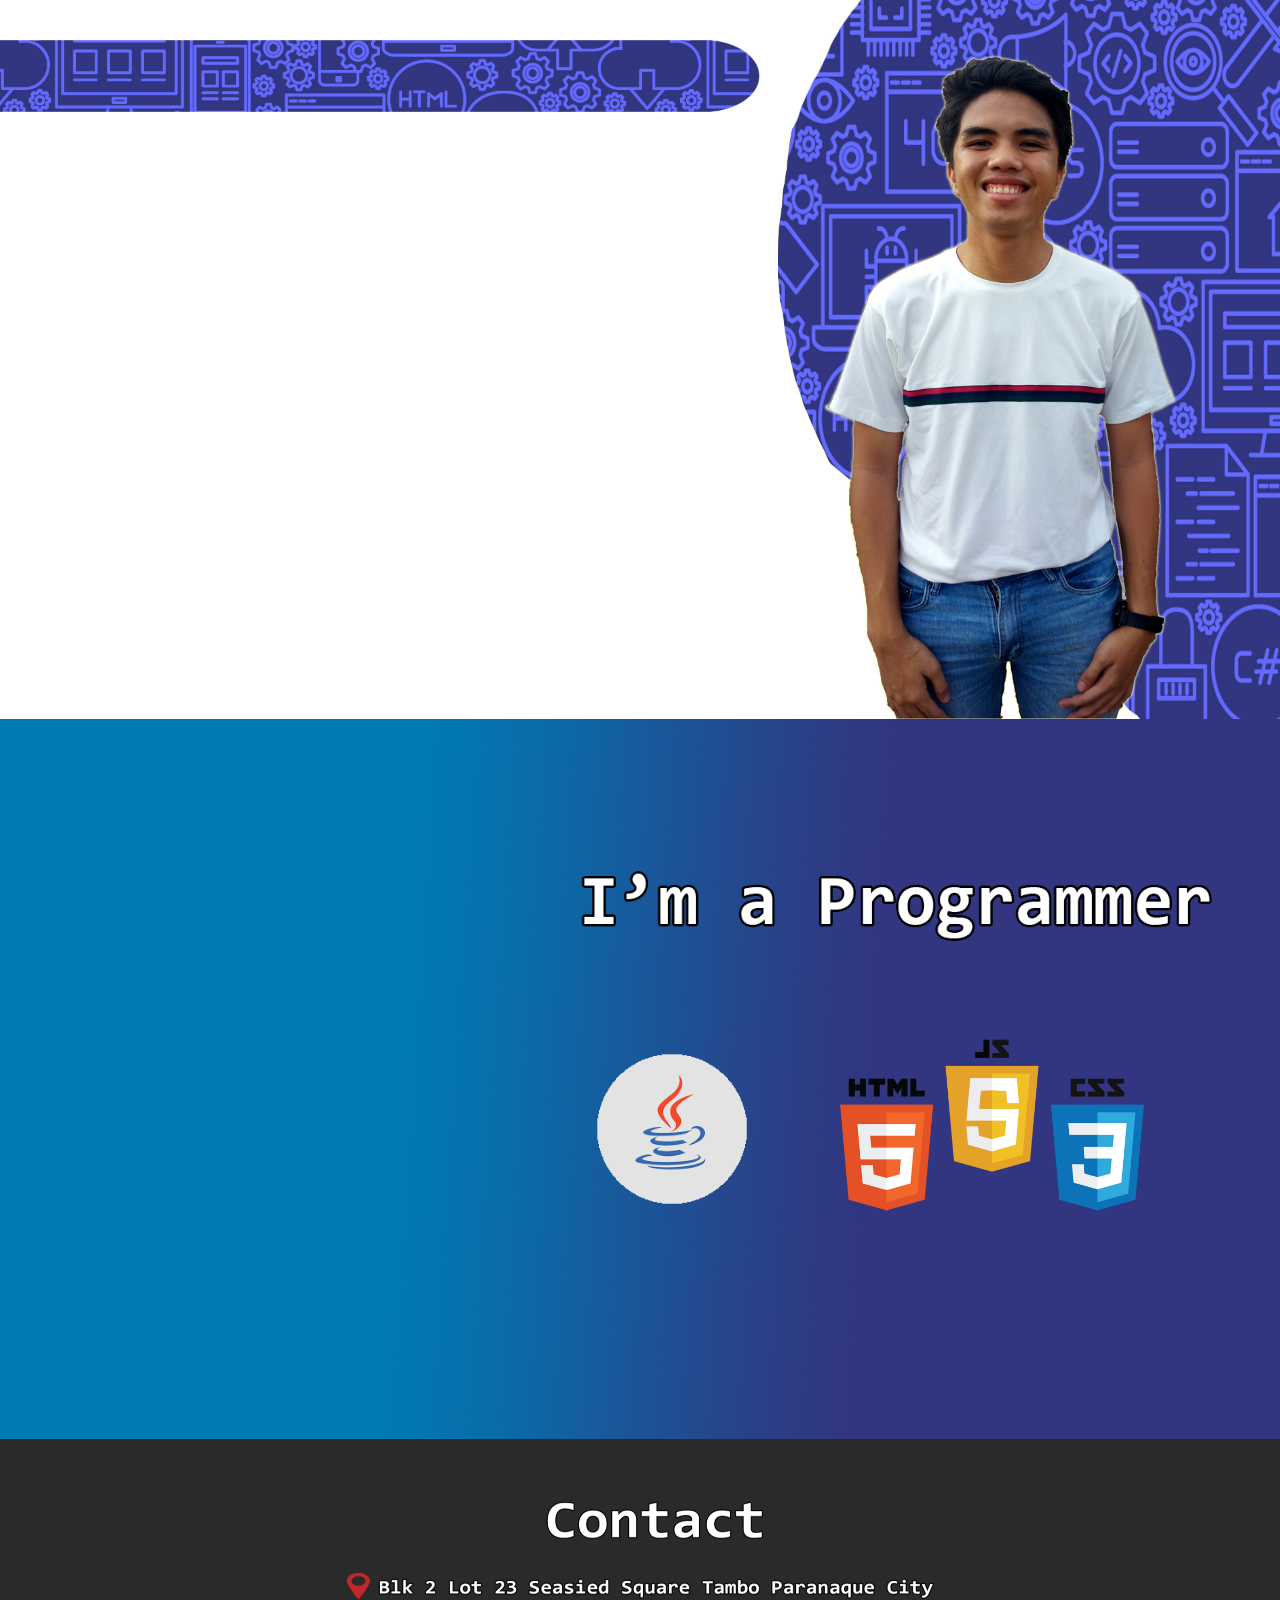
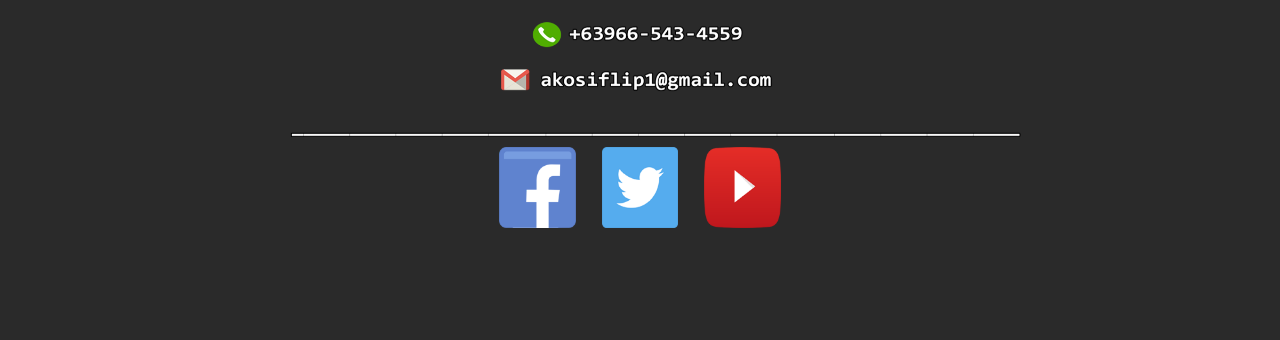
==== aboutme.html @ 5c2bf67b "type messge" ====
<!DOCTYPE html>
<html>
<title> PWF </title>
<head>
	<meta charset="utf-8">
	<link rel="stylesheet" href="aboutme.css">
</head>
<body>
   <img class = "mainPicture" src="FabPicture.png">
   <img class = "home"src="HOME.png"onclick="window.location.href='Main.html'">
	 <a href="fab.docx" download>
   <img class = "about"src="ABOUT.png">
 	 </a>
   <img class = "contact"src="contact.png"onclick="scrollWin()">
	 <img class = "background2"src="background2.jpg">
   <div id="cont">
   <img class = "talk"src="Talk.png">
   <img class = "hi"src="hi.png">
</div>
		<img class = "PhilipAbout"src="PhilipAbout.png">
		<img class = "Fab1"src="fab1.png">
		<img class = "Fab2"src="Fab2.png">
		<img class = "Fab3"src="fab3.png">
		<img class = "js"src="js.png">
		<img class = "java"src="java.png">
		<img class = "contacts" src="contacts-2.png">
		<img class = "fb"src="facebook.png"onclick="window.location.href='https://www.facebook.com/Wenkzflip013'">
		<img class = "tt"src="twitter.png"onclick="window.location.href='https://twitter.com/philipfabros27'">
		<img class = "yt"src="youtube.png"onclick="window.location.href='https://www.youtube.com/channel/UC5VMV12QV7lS1Xh66I9G70g'">
		<img class = "emp"src="empty.png">
		<script>
		function scrollWin() {
		  window.scrollBy(0, 2000);
		}
		</script>
</body>
</html>
---- aboutme.css ----
body{
	background: url(background.jpg);
    background-repeat: no-repeat;
    background-size: 100% auto;
	padding: 0;
	margin: 0 auto;
	background-color: #2a2a2a;

}
.mainPicture{
	position: absolute;
    width: 38%;
	margin-left: 54%;
	margin-top: 4.2%;
	left: 0;
	animation: fadeIn 3s;
	animation-delay:0s;
}
.header{
	position: absolute;
	width: 100%;
	margin-top: 69%;
	margin-left: 60%;
	font-family: "Consolas";
}
.home{
	position: absolute;
	cursor: pointer;
    left: 0;
	width: 10%;
	margin-left: 3%;
	margin-top: 4%;
	opacity: 0;
	animation: fadeIn 3s;
	animation-delay:3s;
	animation-fill-mode: forwards;
}
.home:hover{
	width: 11%;
}

.about{
	position: absolute;
	cursor: pointer;
    left: 0;
	width: 17%;
	margin-left: 17%;
	margin-top: 4%;
	opacity: 0;
	animation: fadeIn 3s;
	animation-delay:3.5s;
	animation-fill-mode: forwards;
}
.about:hover{
	width: 18%;
}
.contact{
	position: absolute;
	cursor: pointer;
    left: 0;
	width: 16%;
	margin-left: 37%;
	margin-top: 3.8%;
	opacity: 0;
	animation: fadeIn 3s;
	animation-delay:4s;
	animation-fill-mode: forwards;
}
.contact:hover{
	width: 17.5%;
}
.talk{
	position: absolute;
    left: 0;
		width: 50%;
	margin-left: 8%;
	margin-top: 45%;
	opacity: 0;
	animation: fadeIn 3s;
	animation-delay:2s;
	animation-fill-mode: forwards;
}
.hi{
	position: absolute;
    left: 0;
	width: 50%;
	margin-left: 8%;
	margin-top: 20%;
	opacity: 0;
	animation: fadeIn 3s;
	animation-delay:1s;
	animation-fill-mode: forwards;
}
.background2{
	position: absolute;
  width: 100%;
	margin-top: 56.2%;
}
.Fab1{
	position: absolute;
	width: 40%;
	margin-left: -40%;
	margin-top: 58%;
	animation: fastFade 3s infinite;
	animation-delay: 1s;
}
.Fab3{
	position: absolute;
	width: 40%;
	margin-left: -40%;
	margin-top: 56%;
	animation: fastFade 3s infinite;
	animation-delay: 2s;
}
.Fab2{
	position: absolute;
	width: 46.5%;
	margin-left: -45%;
	margin-top: 50%;
	animation: fastFade 3s infinite;
	animation-delay: 3s;
}
.PhilipAbout{
	position: absolute;
	width: 60%;
	margin-top: 50%;
	margin-left: 40%;
}
.js{
	position: absolute;
	width: 25%;
	margin-top: 80.7%;
	margin-left: 65%;
}
.java{
	position: absolute;
	width: 15%;
	margin-top: 80.7%;
	margin-left: 45%;
}
.contacts{
	position: absolute;
  width: 80%;
	margin-top: 117%;
	margin-left: 10%;
}
.fb{
	cursor: pointer;
	position: absolute;
	width: 6%;
	margin-top: 136.5%;
	margin-left: 39%;
}
.tt{
	cursor: pointer;
	position: absolute;
	width: 6%;
	margin-top: 136.5%;
	margin-left: 47%;
}
.yt{
	cursor: pointer;
	position: absolute;
	width: 6%;
	margin-top: 136.5%;
	margin-left: 55%;
}
.emp{
	position: absolute;
	width: 100%;
	margin-top: 144.5%;
}
@keyframes fastFade {
	0%{
		opacity: 1;
		left: 0;
	}
	25%{
		opacity: 1;
		left: 47%;
	}
	45%{
		opacity: 1;
		left: -100%;
	}
}
@keyframes fadeIn{
	0%{
		opacity: 0;
	}
	to{
		opacity: 1;
	}

}
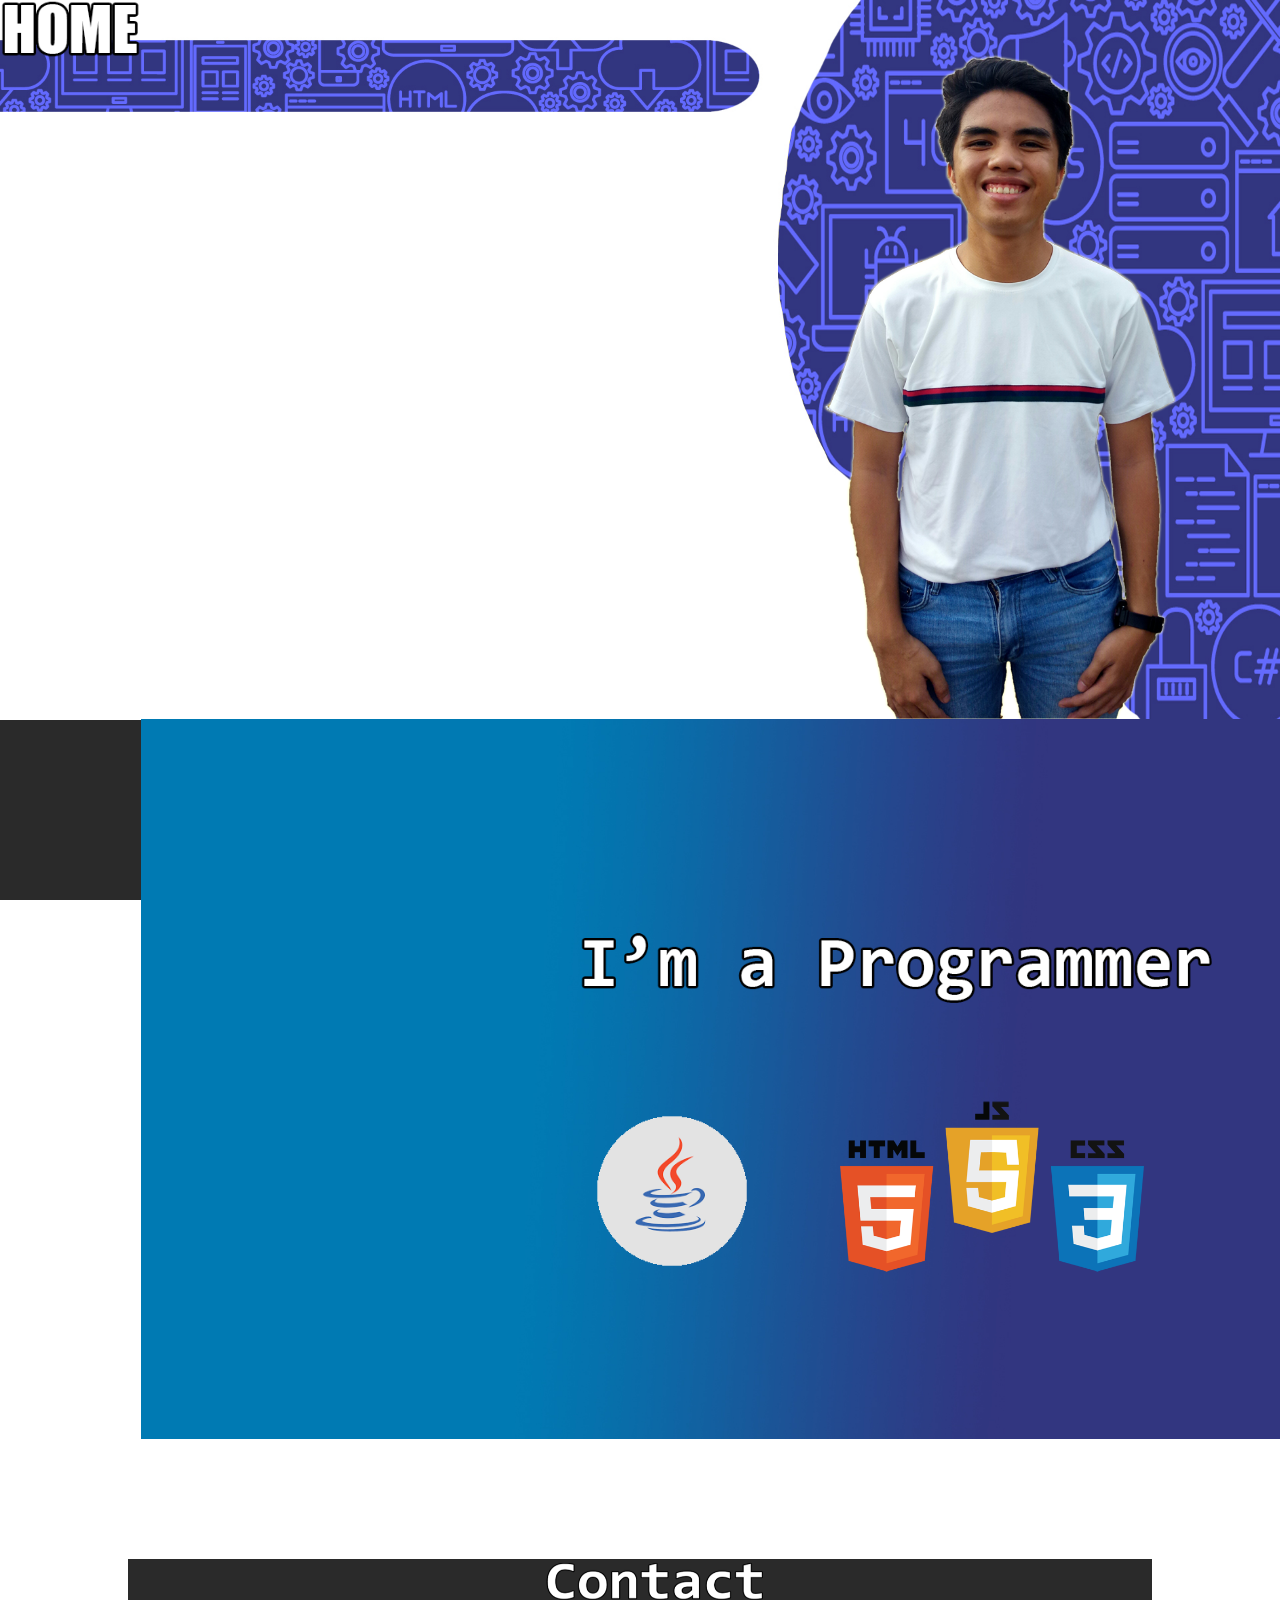
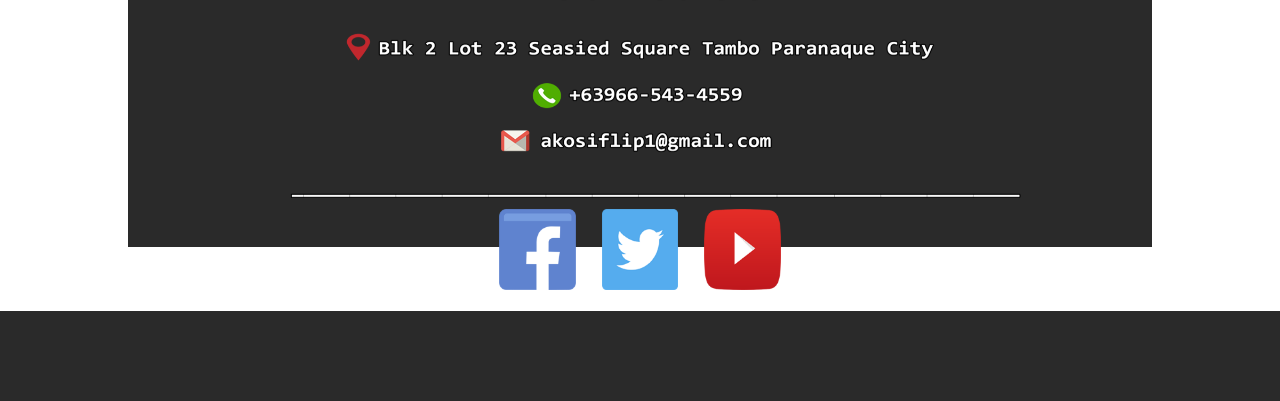
==== commit b011e948: "loader" ====
--- a/aboutme.html
+++ b/aboutme.html
@@ -6,32 +6,50 @@
 	<link rel="stylesheet" href="aboutme.css">
 </head>
 <body>
-   <img class = "mainPicture" src="FabPicture.png">
-   <img class = "home"src="HOME.png"onclick="window.location.href='Main.html'">
+	<div class="loader">
+		<div class="loadingio-spinner-bean-eater-699moabviw"><div class="ldio-yzdl9wce19m">
+			<div><div></div><div></div><div></div></div><div><div></div><div></div><div></div></div>
+			</div></div>
+	</div>
+	<div class="root">
+		<img class = "mainPicture" src="FabPicture.png">
+   <img class = "home"src="HOME.png"onclick="window.location.href='index.html'">
 	 <a href="fab.docx" download>
    <img class = "about"src="ABOUT.png">
  	 </a>
    <img class = "contact"src="contact.png"onclick="scrollWin()">
-	 <img class = "background2"src="background2.jpg">
+	 <img class = "background2" src="background2.jpg" >
    <div id="cont">
    <img class = "talk"src="Talk.png">
    <img class = "hi"src="hi.png">
 </div>
-		<img class = "PhilipAbout"src="PhilipAbout.png">
-		<img class = "Fab1"src="fab1.png">
-		<img class = "Fab2"src="Fab2.png">
-		<img class = "Fab3"src="fab3.png">
+		<img class = "PhilipAbout" src="PhilipAbout.png">
+		<div class="container">
+			<img class = "image" id="Fab1" src="fab1.png">
+			<img class = "image" id="Fab2" src="Fab2.png">
+			<img class = "image" id="Fab3" src="fab3.png">	
+		</div>
 		<img class = "js"src="js.png">
 		<img class = "java"src="java.png">
 		<img class = "contacts" src="contacts-2.png">
-		<img class = "fb"src="facebook.png"onclick="window.location.href='https://www.facebook.com/Wenkzflip013'">
-		<img class = "tt"src="twitter.png"onclick="window.location.href='https://twitter.com/philipfabros27'">
-		<img class = "yt"src="youtube.png"onclick="window.location.href='https://www.youtube.com/channel/UC5VMV12QV7lS1Xh66I9G70g'">
+		<img class = "fb"src="facebook.png" onclick="window.location.href='https://www.facebook.com/Wenkzflip013'">
+		<img class = "tt"src="twitter.png" onclick="window.location.href='https://twitter.com/philipfabros27'">
+		<img class = "yt"src="youtube.png" onclick="window.location.href='https://www.youtube.com/channel/UC5VMV12QV7lS1Xh66I9G70g'">
 		<img class = "emp"src="empty.png">
 		<script>
 		function scrollWin() {
 		  window.scrollBy(0, 2000);
 		}
 		</script>
+	</div>
+   
 </body>
 </html>
+<script type="text/javascript" src="https://cdnjs.cloudflare.com/ajax/libs/jquery/3.5.1/jquery.min.js"></script>
+
+<script>
+	$(window).on('load', function(){
+		$(".loader").css("display","none")
+		$(".root").css("display","inline-block")
+	});
+</script>--- a/aboutme.css
+++ b/aboutme.css
@@ -1,4 +1,21 @@
-body{
+html, 
+body {
+	height: 100%;
+	padding:0;
+	margin:0;
+}
+.loader{
+	display:flex;
+	justify-content: center;
+	align-items: center;
+	height:100%;
+
+}
+
+.root{
+	width:100%;
+	height:100%;
+	display:none;
 	background: url(background.jpg);
     background-repeat: no-repeat;
     background-size: 100% auto;
@@ -7,6 +24,8 @@
 	background-color: #2a2a2a;
 
 }
+
+
 .mainPicture{
 	position: absolute;
     width: 38%;
@@ -22,7 +41,7 @@
 	margin-top: 69%;
 	margin-left: 60%;
 	font-family: "Consolas";
-}
+}g
 .home{
 	position: absolute;
 	cursor: pointer;
@@ -94,9 +113,12 @@
 .background2{
 	position: absolute;
   width: 100%;
+
 	margin-top: 56.2%;
 }
-.Fab1{
+
+
+#Fab1{
 	position: absolute;
 	width: 40%;
 	margin-left: -40%;
@@ -104,7 +126,7 @@
 	animation: fastFade 3s infinite;
 	animation-delay: 1s;
 }
-.Fab3{
+#Fab3{
 	position: absolute;
 	width: 40%;
 	margin-left: -40%;
@@ -112,7 +134,7 @@
 	animation: fastFade 3s infinite;
 	animation-delay: 2s;
 }
-.Fab2{
+#Fab2{
 	position: absolute;
 	width: 46.5%;
 	margin-left: -45%;
@@ -193,3 +215,73 @@
 	}
 
 }
+
+
+@keyframes ldio-yzdl9wce19m-1 {
+    0% { transform: rotate(0deg) }
+   50% { transform: rotate(-45deg) }
+  100% { transform: rotate(0deg) }
+}
+@keyframes ldio-yzdl9wce19m-2 {
+    0% { transform: rotate(180deg) }
+   50% { transform: rotate(225deg) }
+  100% { transform: rotate(180deg) }
+}
+.ldio-yzdl9wce19m > div:nth-child(2) {
+  transform: translate(-15px,0);
+}
+.ldio-yzdl9wce19m > div:nth-child(2) div {
+  position: absolute;
+  top: 40px;
+  left: 40px;
+  width: 120px;
+  height: 60px;
+  border-radius: 120px 120px 0 0;
+  background: #f8b26a;
+  animation: ldio-yzdl9wce19m-1 1s linear infinite;
+  transform-origin: 60px 60px
+}
+.ldio-yzdl9wce19m > div:nth-child(2) div:nth-child(2) {
+  animation: ldio-yzdl9wce19m-2 1s linear infinite
+}
+.ldio-yzdl9wce19m > div:nth-child(2) div:nth-child(3) {
+  transform: rotate(-90deg);
+  animation: none;
+}@keyframes ldio-yzdl9wce19m-3 {
+    0% { transform: translate(190px,0); opacity: 0 }
+   20% { opacity: 1 }
+  100% { transform: translate(70px,0); opacity: 1 }
+}
+.ldio-yzdl9wce19m > div:nth-child(1) {
+  display: block;
+}
+.ldio-yzdl9wce19m > div:nth-child(1) div {
+  position: absolute;
+  top: 92px;
+  left: -8px;
+  width: 16px;
+  height: 16px;
+  border-radius: 50%;
+  background: #e15b64;
+  animation: ldio-yzdl9wce19m-3 1s linear infinite
+}
+.ldio-yzdl9wce19m > div:nth-child(1) div:nth-child(1) { animation-delay: -0.67s }
+.ldio-yzdl9wce19m > div:nth-child(1) div:nth-child(2) { animation-delay: -0.33s }
+.ldio-yzdl9wce19m > div:nth-child(1) div:nth-child(3) { animation-delay: 0s }
+.loadingio-spinner-bean-eater-699moabviw {
+  width: 200px;
+  height: 200px;
+  display: inline-block;
+  overflow: hidden;
+  background: #ffffff;
+}
+.ldio-yzdl9wce19m {
+  width: 100%;
+  height: 100%;
+  position: relative;
+  transform: translateZ(0) scale(1);
+  backface-visibility: hidden;
+  transform-origin: 0 0; /* see note above */
+}
+.ldio-yzdl9wce19m div { box-sizing: content-box; }
+/* generated by https://loading.io/ */
